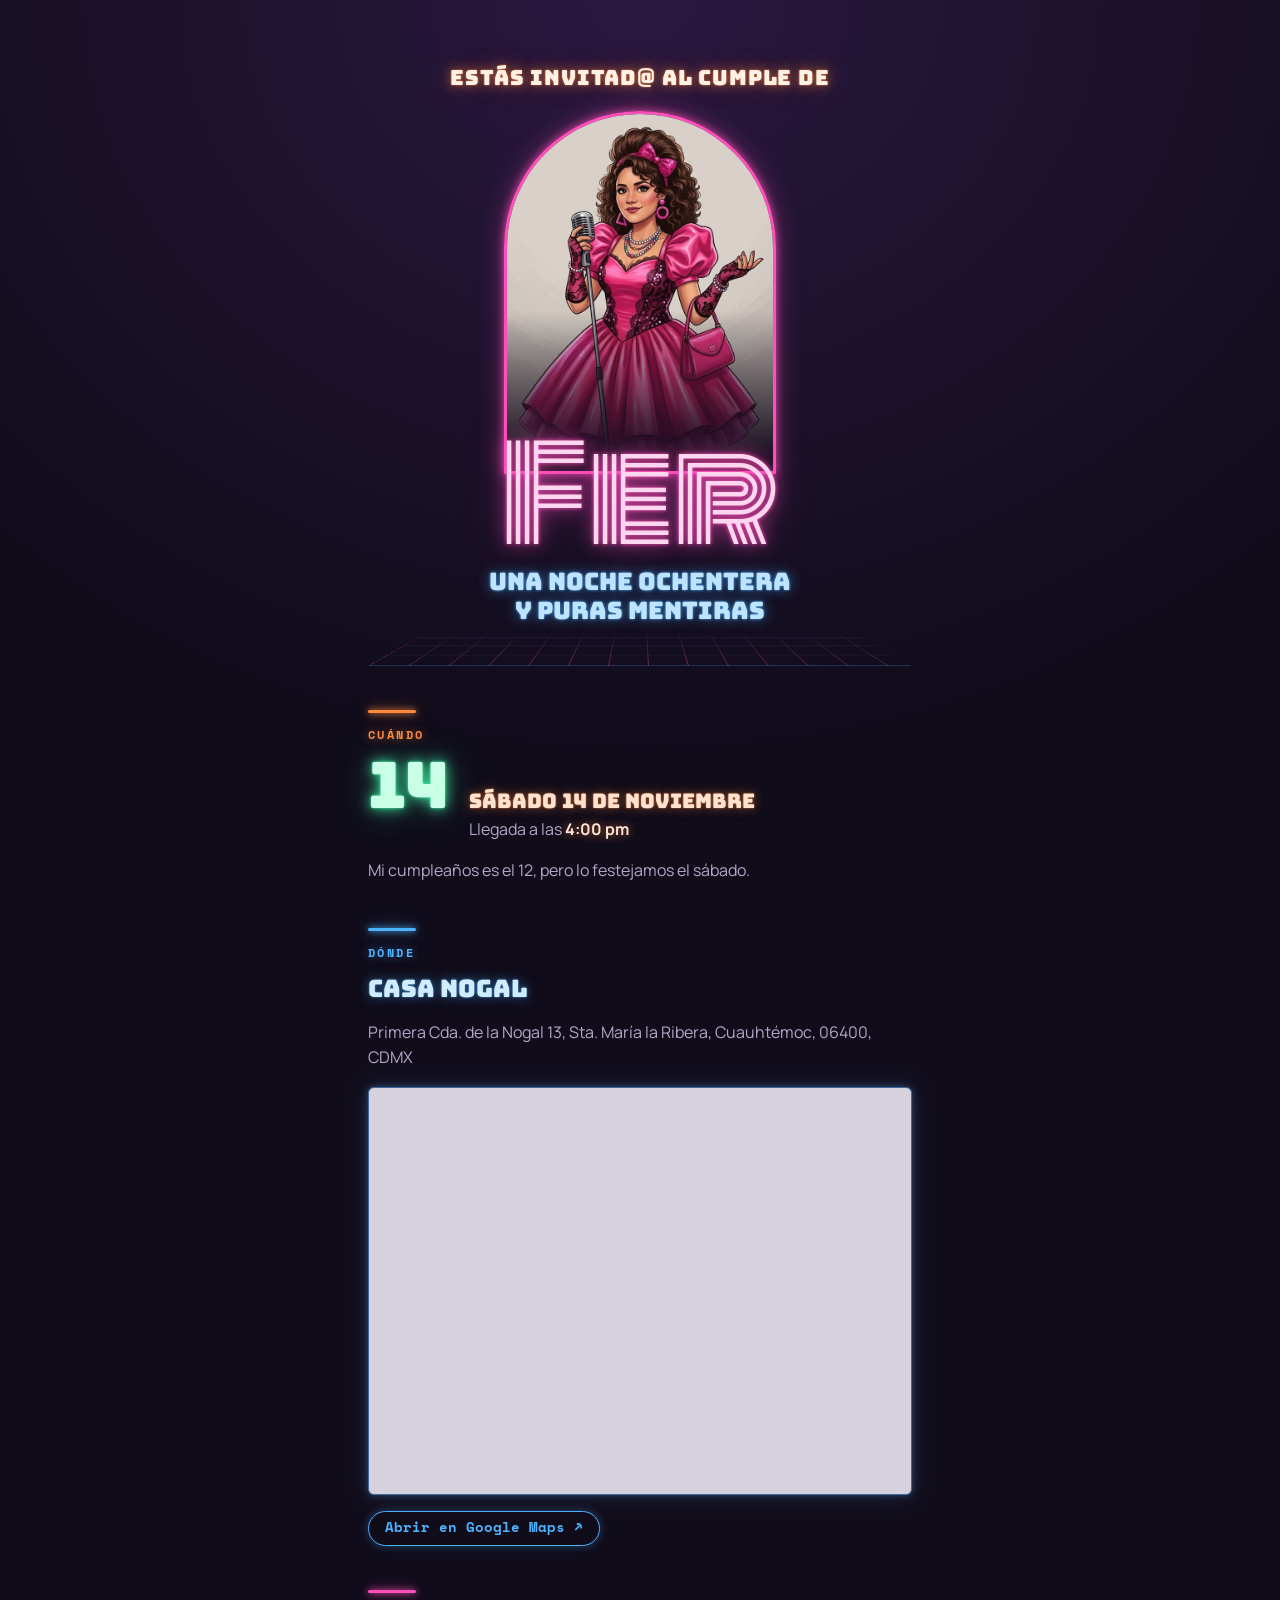
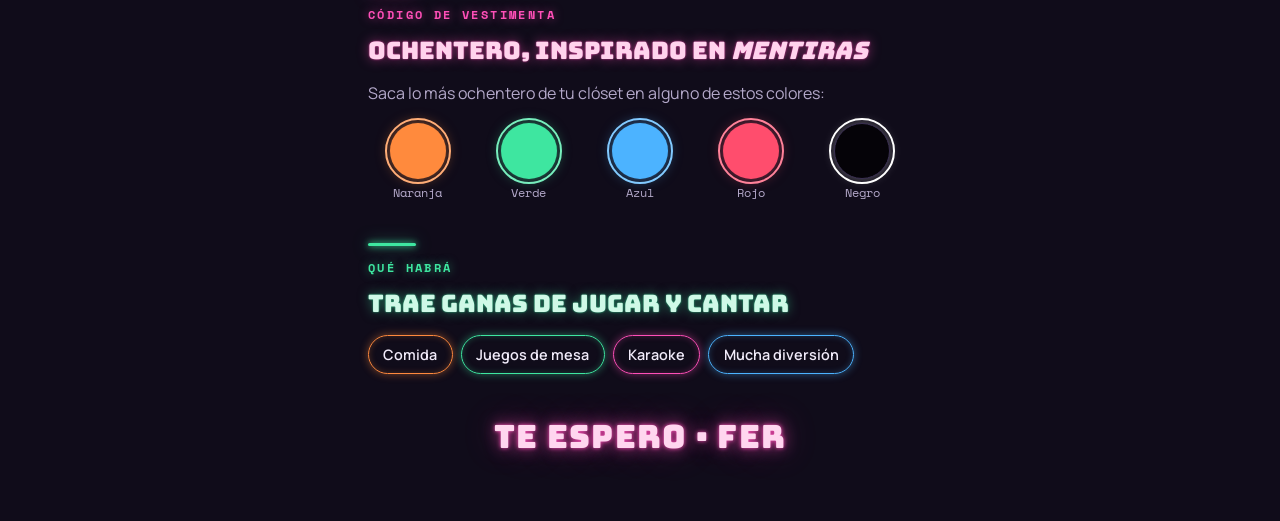
==== index.html @ e6010738 "Letreros de neón que titilan a destiempo, fecha límite resaltada y "cumpleaños" Co-Authored-By: Clau" ====
<!doctype html>
<html lang="es">
<head>
  <meta charset="utf-8">
  <meta name="viewport" content="width=device-width, initial-scale=1, viewport-fit=cover">
  <title>Cumple de Fer</title>
  <meta name="description" content="Fer te invita a su cumple: sábado 14 de noviembre en Casa Nogal.">
  <meta name="theme-color" content="#100c1a">
  <link rel="icon" type="image/png" href="assets/icono.png?v=6">
  <link rel="apple-touch-icon" href="assets/icono-180.png?v=6">
  <link rel="preconnect" href="https://fonts.googleapis.com">
  <link rel="preconnect" href="https://fonts.gstatic.com" crossorigin>
  <link rel="stylesheet" href="https://fonts.googleapis.com/css2?family=Bungee&family=Manrope:wght@400;600;700&family=Monoton&family=Space+Mono:wght@400;700&display=swap">
  <link rel="stylesheet" href="assets/styles.css?v=6">
  <script>
    // Con link personal, el saludo espera escondido hasta tener el nombre real
    if (new URLSearchParams(location.search).get("i")) document.documentElement.classList.add("con-link");
  </script>
</head>
<body>
  <main class="pagina">
    <header class="marquesina">
      <p class="saludo" id="saludo">Estás invitad@ al cumple de</p>
      <figure class="cartel">
        <img src="assets/fer.jpg" width="640" height="857" alt="Fer en caricatura, con vestido rosa ochentero y micrófono">
      </figure>
      <h1 class="nombre">Fer</h1>
      <p class="subtitulo">Una noche ochentera y puras mentiras</p>
    </header>

    <section class="seccion" aria-labelledby="t-cuando">
      <p class="etiqueta">Cuándo</p>
      <div class="fecha">
        <span class="dia" aria-hidden="true">14</span>
        <h2 class="linea1" id="t-cuando">Sábado 14 de noviembre</h2>
        <span class="linea2">Llegada a las <strong>4:00 pm</strong></span>
      </div>
      <p>Mi cumpleaños es el 12, pero lo festejamos el sábado.</p>
    </section>

    <section class="seccion" aria-labelledby="t-donde">
      <p class="etiqueta">Dónde</p>
      <h2 id="t-donde">Casa Nogal</h2>
      <p>Primera Cda. de la Nogal 13, Sta. María la Ribera, Cuauhtémoc, 06400, CDMX</p>
      <iframe
        class="mapa"
        title="Mapa de Casa Nogal"
        src="https://maps.google.com/maps?q=Casa%20Nogal%2C%20Primera%20Cda.%20de%20la%20Nogal%2013%2C%20Santa%20Mar%C3%ADa%20la%20Ribera%2C%2006400%20Ciudad%20de%20M%C3%A9xico&z=16&output=embed"
        loading="lazy"
        referrerpolicy="no-referrer-when-downgrade"></iframe>
      <a class="boton-secundario" href="https://maps.app.goo.gl/vDwcQzzRSwY7TRJ56" target="_blank" rel="noopener">Abrir en Google Maps ↗</a>
    </section>

    <section class="seccion" aria-labelledby="t-vestimenta">
      <p class="etiqueta">Código de vestimenta</p>
      <h2 id="t-vestimenta">Ochentero, inspirado en <em>Mentiras</em></h2>
      <p>Saca lo más ochentero de tu clóset en alguno de estos colores:</p>
      <ul class="colores">
        <li><span style="--c: var(--naranja)"></span>Naranja</li>
        <li><span style="--c: var(--verde)"></span>Verde</li>
        <li><span style="--c: var(--azul)"></span>Azul</li>
        <li><span style="--c: var(--rojo)"></span>Rojo</li>
        <li><span style="--c: var(--negro)"></span>Negro</li>
      </ul>
    </section>

    <section class="seccion" aria-labelledby="t-plan">
      <p class="etiqueta">Qué habrá</p>
      <h2 id="t-plan">Trae ganas de jugar y cantar</h2>
      <ul class="plan">
        <li>Comida</li>
        <li>Juegos de mesa</li>
        <li>Karaoke</li>
        <li>Mucha diversión</li>
      </ul>
    </section>

    <section class="seccion rsvp" id="rsvp" aria-labelledby="t-rsvp" hidden>
      <p class="etiqueta">Confirma</p>
      <h2 id="t-rsvp">¿Vienes?</h2>
      <p class="limite" id="limite">Fecha límite para confirmar: <strong>martes 10 de noviembre</strong></p>
      <div class="campo">
        <label for="notas">Notas (opcional)</label>
        <textarea id="notas" maxlength="300" placeholder="Ej. Llego a las 5:00 pm"></textarea>
      </div>
      <div class="acciones" id="acciones"></div>
      <p class="estado" id="estado" role="status" aria-live="polite"></p>
    </section>

    <p class="seccion estado" id="sin-link" hidden></p>

    <footer class="pie" id="pie">Te espero · Fer</footer>
  </main>

  <script src="assets/config.js?v=6"></script>
  <script src="assets/app.js?v=6"></script>
</body>
</html>
---- assets/styles.css ----
/* Layout: una sola columna angosta, como un cartel de teatro de los 80 iluminado en la noche.
   Un solo mundo visual (oscuro con neón) a propósito, sin tema claro. */
:root {
  color-scheme: dark;
  --noche: #100c1a;
  --noche-2: #1a1428;
  --linea: #3a2f52;
  --texto: #f1ebfa;
  --tenue: #b3a8c9;
  --naranja: #ff8a3d;
  --verde: #3ee6a0;
  --azul: #4cb3ff;
  --rojo: #ff4d6d;
  --rosa: #ff4fb8;
  --negro: #050308;

  --f-neon: "Monoton", "Impact", sans-serif;
  --f-titulo: "Bungee", "Arial Black", sans-serif;
  --f-texto: "Manrope", "Helvetica Neue", Arial, sans-serif;
  --f-mono: "Space Mono", ui-monospace, Menlo, monospace;
}

* { box-sizing: border-box; }

/* hidden siempre gana, aunque la clase defina display */
[hidden] { display: none !important; }

html { background: var(--noche); overflow-x: clip; }

body {
  margin: 0;
  min-height: 100vh;
  overflow-x: clip;
  -webkit-user-select: none;
  user-select: none;
  -webkit-tap-highlight-color: transparent;
  background:
    radial-gradient(120% 60% at 50% 0%, #2a1840 0%, transparent 60%),
    var(--noche);
  color: var(--texto);
  font: 400 1rem/1.6 var(--f-texto);
  padding-left: max(16px, env(safe-area-inset-left, 0px));
  padding-right: max(16px, env(safe-area-inset-right, 0px));
}

.pagina {
  max-width: 34rem;
  margin: 0 auto;
  padding-block: 3rem 4rem;
  display: flex;
  flex-direction: column;
  gap: 2.75rem;
}

/* ---------- Encabezado ---------- */
.marquesina {
  position: relative;
  text-align: center;
  display: flex;
  flex-direction: column;
  gap: 0.75rem;
  padding-block: 1rem 2.5rem;
}

/* Piso de rejilla ochentero, discreto */
.marquesina::after {
  content: "";
  position: absolute;
  inset: auto 0 0;
  height: 5rem;
  background:
    repeating-linear-gradient(90deg, rgba(76, 179, 255, 0.18) 0 1px, transparent 1px 2.5rem),
    repeating-linear-gradient(0deg, rgba(76, 179, 255, 0.18) 0 1px, transparent 1px 1.25rem);
  transform: perspective(14rem) rotateX(55deg);
  transform-origin: bottom;
  mask-image: linear-gradient(to top, #000 10%, transparent);
  -webkit-mask-image: linear-gradient(to top, #000 10%, transparent);
  pointer-events: none;
}

.saludo {
  margin: 0;
  font: 700 0.8rem/1.4 var(--f-mono);
  letter-spacing: 0.18em;
  text-transform: uppercase;
  color: var(--tenue);
}

/* Retrato en arco de teatro con borde de neón rosa; el nombre se monta encima */
.cartel {
  position: relative;
  margin: 0.5rem auto 0;
  width: min(17rem, 78%);
  aspect-ratio: 3 / 4;
  border: 3px solid var(--rosa);
  border-radius: 999px 999px 10px 10px;
  overflow: hidden;
  box-shadow:
    0 0 8px rgba(255, 79, 184, 0.8),
    0 0 28px rgba(255, 79, 184, 0.35),
    inset 0 0 18px rgba(255, 79, 184, 0.35);
}
.cartel img {
  display: block;
  width: 100%;
  height: 100%;
  max-width: 100%;
  object-fit: cover;
  object-position: center 15%;
}
.cartel::after {
  content: "";
  position: absolute;
  inset: 55% 0 0;
  background: linear-gradient(to bottom, transparent, var(--noche) 92%);
}

.cartel + .nombre {
  position: relative;
  margin-top: -3.2rem;
}

.nombre {
  margin: 0;
  font: 400 clamp(4.5rem, 24vw, 8rem)/0.95 var(--f-neon);
  color: #ffd6ef;
  text-shadow:
    0 0 4px rgba(255, 79, 184, 0.95),
    0 0 18px rgba(255, 79, 184, 0.65),
    0 0 42px rgba(255, 79, 184, 0.35);
  animation: encender 1.6s ease-out 0.2s both;
}

.subtitulo {
  margin: 0;
  font: 400 clamp(1.1rem, 5vw, 1.5rem)/1.2 var(--f-titulo);
  color: var(--azul);
  text-wrap: balance;
}

@keyframes encender {
  0% { opacity: 0.35; }
  10% { opacity: 1; }
  14% { opacity: 0.4; }
  22% { opacity: 1; }
  27% { opacity: 0.6; }
  100% { opacity: 1; }
}

/* ---------- Secciones ---------- */
.seccion {
  display: flex;
  flex-direction: column;
  gap: 1rem;
}

.etiqueta {
  margin: 0;
  font: 700 0.75rem/1 var(--f-mono);
  letter-spacing: 0.2em;
  text-transform: uppercase;
  color: var(--naranja);
}

.seccion h2 {
  margin: 0;
  font: 400 1.5rem/1.2 var(--f-titulo);
  text-wrap: balance;
}

.seccion p { margin: 0; color: var(--tenue); max-width: 65ch; }
.seccion p strong { color: var(--texto); font-weight: 700; }

/* Fecha */
.fecha {
  display: grid;
  grid-template-columns: auto 1fr;
  gap: 0.25rem 1.25rem;
  align-items: baseline;
}
.fecha .dia {
  grid-row: span 2;
  font: 400 4rem/0.9 var(--f-titulo);
  color: var(--verde);
  text-shadow: 0 0 16px rgba(62, 230, 160, 0.35);
  font-variant-numeric: tabular-nums;
}
.fecha .linea1 { font: 400 1.25rem/1.2 var(--f-titulo); }
.fecha .linea2 { color: var(--tenue); }

/* Lugar */
.mapa {
  width: 100%;
  aspect-ratio: 4 / 3;
  max-width: 100%;
  border: 1px solid var(--linea);
  border-radius: 6px;
  filter: invert(0.9) hue-rotate(190deg) saturate(0.7);
  background: var(--noche-2);
}

.boton-secundario {
  align-self: flex-start;
  display: inline-flex;
  align-items: center;
  gap: 0.5rem;
  padding: 0.6rem 1rem;
  border: 1px solid var(--azul);
  border-radius: 999px;
  color: var(--azul);
  font: 700 0.85rem/1 var(--f-mono);
  text-decoration: none;
  transition: background 0.2s, color 0.2s;
}
.boton-secundario:hover { background: var(--azul); color: var(--negro); }

/* Dress code */
.colores {
  list-style: none;
  margin: 0;
  padding: 0;
  display: grid;
  grid-template-columns: repeat(5, 1fr);
  gap: 0.75rem;
}
.colores li {
  display: flex;
  flex-direction: column;
  align-items: center;
  gap: 0.5rem;
  font: 400 0.75rem/1 var(--f-mono);
  color: var(--tenue);
}
.colores span {
  width: 100%;
  max-width: 3.5rem;
  aspect-ratio: 1;
  border-radius: 50%;
  background: var(--c);
  box-shadow: 0 0 14px color-mix(in srgb, var(--c) 55%, transparent);
}
.colores li:last-child span {
  border: 1px solid var(--linea);
  box-shadow: none;
}

/* Qué habrá */
.plan {
  list-style: none;
  margin: 0;
  padding: 0;
  display: flex;
  flex-wrap: wrap;
  gap: 0.5rem;
}
.plan li {
  padding: 0.45rem 0.9rem;
  border: 1px solid var(--linea);
  border-radius: 999px;
  font-weight: 600;
  font-size: 0.9rem;
}

/* ---------- Confirmación ---------- */
.rsvp {
  padding: 1.5rem;
  border: 1px solid var(--naranja);
  border-radius: 10px;
  background: var(--noche-2);
  box-shadow: 0 0 0 1px rgba(255, 138, 61, 0.15), 0 0 32px rgba(255, 138, 61, 0.12);
}

.campo { display: flex; flex-direction: column; gap: 0.4rem; }
.campo label { font: 700 0.75rem/1 var(--f-mono); letter-spacing: 0.1em; text-transform: uppercase; color: var(--tenue); }

textarea {
  width: 100%;
  min-height: 4.5rem;
  resize: vertical;
  padding: 0.75rem;
  border: 1px solid var(--linea);
  border-radius: 6px;
  background: var(--noche);
  color: var(--texto);
  font: inherit;
}

.acciones { display: grid; grid-template-columns: 1fr 1fr; gap: 0.75rem; }

.boton {
  padding: 0.9rem 1rem;
  border: 2px solid var(--c, var(--verde));
  border-radius: 8px;
  background: transparent;
  color: var(--c, var(--verde));
  font: 400 1rem/1.1 var(--f-titulo);
  cursor: pointer;
  transition: background 0.2s, color 0.2s, box-shadow 0.2s;
}
.boton:hover:not(:disabled),
.boton[aria-pressed="true"] {
  background: var(--c, var(--verde));
  color: var(--negro);
  box-shadow: 0 0 20px color-mix(in srgb, var(--c, var(--verde)) 45%, transparent);
}
.boton:disabled { opacity: 0.5; cursor: wait; }
.boton.no { --c: var(--rojo); }

.estado { min-height: 1.6em; font-weight: 600; color: var(--texto) !important; }
.estado.error { color: var(--rojo) !important; }

.limite { font: 400 0.8rem/1.4 var(--f-mono); }

/* ---------- Pie ---------- */
.pie {
  text-align: center;
  font: 400 0.8rem/1.6 var(--f-mono);
  color: var(--tenue);
}

:focus-visible { outline: 2px solid var(--azul); outline-offset: 3px; }

@media (max-width: 400px) {
  .acciones { grid-template-columns: 1fr; }
  .colores { gap: 0.5rem; }
}

@media (prefers-reduced-motion: reduce) {
  .nombre { animation: none; }
  * { transition: none !important; }
}

/* ---------- Admin ---------- */
.resumen {
  display: grid;
  grid-template-columns: repeat(3, 1fr);
  gap: 0.75rem;
}
.resumen div {
  padding: 1rem;
  border: 1px solid var(--linea);
  border-radius: 8px;
  text-align: center;
}
.resumen strong {
  display: block;
  font: 400 2.25rem/1 var(--f-titulo);
  color: var(--c);
  font-variant-numeric: tabular-nums;
}
.resumen span { font: 400 0.75rem/1.4 var(--f-mono); color: var(--tenue); }

.lista { list-style: none; margin: 0; padding: 0; display: flex; flex-direction: column; }
.lista li {
  display: grid;
  grid-template-columns: 1fr auto;
  gap: 0.15rem 1rem;
  padding: 0.7rem 0;
  border-bottom: 1px solid var(--linea);
}
.lista .quien { font-weight: 700; }
.lista .cuando { font: 400 0.75rem/1.6 var(--f-mono); color: var(--tenue); }
.lista .nota { grid-column: 1 / -1; color: var(--tenue); font-size: 0.9rem; }
.vacio { color: var(--tenue); font-style: italic; }

.login { display: flex; gap: 0.5rem; flex-wrap: wrap; }
.login input {
  flex: 1 1 12rem;
  padding: 0.75rem;
  border: 1px solid var(--linea);
  border-radius: 6px;
  background: var(--noche);
  color: var(--texto);
  font: inherit;
}
.login .boton { flex: 0 0 auto; }

/* Textos no seleccionables; los campos de texto sí */
textarea, input {
  -webkit-user-select: text;
  user-select: text;
}
::selection { background: rgba(255, 79, 184, 0.3); color: inherit; }

/* ---------- Más neón ---------- */
.subtitulo {
  color: #bfe4ff;
  text-shadow: 0 0 3px rgba(76, 179, 255, 0.9), 0 0 14px rgba(76, 179, 255, 0.55);
}

.etiqueta { text-shadow: 0 0 10px color-mix(in srgb, currentColor 55%, transparent); }

/* Tubo de neón corto arriba de cada sección, un color distinto en cada una */
.pagina > .seccion:not(.rsvp) { --tubo: var(--naranja); }
.pagina > .seccion:nth-of-type(2) { --tubo: var(--azul); }
.pagina > .seccion:nth-of-type(3) { --tubo: var(--rosa); }
.pagina > .seccion:nth-of-type(4) { --tubo: var(--verde); }
.pagina > .seccion:not(.rsvp):not(.estado)::before {
  content: "";
  width: 3rem;
  height: 3px;
  border-radius: 3px;
  background: var(--tubo);
  box-shadow: 0 0 6px var(--tubo), 0 0 16px color-mix(in srgb, var(--tubo) 60%, transparent);
}
.pagina > .seccion:not(.rsvp) .etiqueta { color: var(--tubo); }

.mapa {
  border-color: var(--azul);
  box-shadow: 0 0 6px rgba(76, 179, 255, 0.6), 0 0 22px rgba(76, 179, 255, 0.25);
}

.boton-secundario { box-shadow: 0 0 10px rgba(76, 179, 255, 0.35); }

.plan li { border-color: var(--c); box-shadow: 0 0 8px color-mix(in srgb, var(--c) 45%, transparent), inset 0 0 6px color-mix(in srgb, var(--c) 25%, transparent); }
.plan li:nth-child(1) { --c: var(--naranja); }
.plan li:nth-child(2) { --c: var(--verde); }
.plan li:nth-child(3) { --c: var(--rosa); }
.plan li:nth-child(4) { --c: var(--azul); }

.rsvp { box-shadow: 0 0 8px rgba(255, 138, 61, 0.55), 0 0 36px rgba(255, 138, 61, 0.2), inset 0 0 14px rgba(255, 138, 61, 0.15); }
.boton { box-shadow: 0 0 10px color-mix(in srgb, var(--c, var(--verde)) 30%, transparent); }

/* ---------- Aún más neón ---------- */
/* Títulos de sección como letreros: casi blancos con halo del color de su tubo */
.pagina > .seccion:not(.rsvp) h2 {
  color: color-mix(in srgb, var(--tubo) 25%, #fff);
  text-shadow: 0 0 2px color-mix(in srgb, var(--tubo) 80%, transparent), 0 0 12px color-mix(in srgb, var(--tubo) 50%, transparent);
}
.rsvp h2 {
  color: #ffe6d4;
  text-shadow: 0 0 2px rgba(255, 138, 61, 0.8), 0 0 12px rgba(255, 138, 61, 0.5);
}

.fecha .dia {
  color: #c9ffe6;
  text-shadow: 0 0 3px var(--verde), 0 0 14px var(--verde), 0 0 34px rgba(62, 230, 160, 0.4);
}
.fecha .linea2 strong { color: #ffe6d4; text-shadow: 0 0 10px rgba(255, 138, 61, 0.7); }

/* Rejilla del piso en rosa y azul, un poco más viva */
.marquesina::after {
  background:
    repeating-linear-gradient(90deg, rgba(255, 79, 184, 0.35) 0 1px, transparent 1px 2.5rem),
    repeating-linear-gradient(0deg, rgba(76, 179, 255, 0.35) 0 1px, transparent 1px 1.25rem);
}

/* Aro de luz alrededor de cada color del dress code */
.colores span { outline: 2px solid color-mix(in srgb, var(--c) 70%, #fff); outline-offset: 3px; }
.colores li:last-child span { outline-color: #fff; box-shadow: 0 0 12px rgba(255, 255, 255, 0.35); }

textarea:focus { outline: none; border-color: var(--naranja); box-shadow: 0 0 10px rgba(255, 138, 61, 0.5); }

.pie {
  font: 400 1.1rem/1.4 var(--f-titulo);
  color: #ffd6ef;
  text-shadow: 0 0 3px var(--rosa), 0 0 14px rgba(255, 79, 184, 0.6);
}

/* Saludo y despedida más visibles */
.saludo {
  font: 400 clamp(1rem, 4.6vw, 1.3rem)/1.3 var(--f-titulo);
  letter-spacing: 0.04em;
  color: #fff1e6;
  text-shadow: 0 0 2px rgba(255, 138, 61, 0.9), 0 0 12px rgba(255, 138, 61, 0.6), 0 0 28px rgba(255, 138, 61, 0.3);
  text-wrap: balance;
}

.pie {
  font: 400 clamp(1.4rem, 6.5vw, 2rem)/1.2 var(--f-titulo);
  letter-spacing: 0.04em;
  color: #ffd6ef;
  text-shadow: 0 0 4px rgba(255, 79, 184, 0.95), 0 0 16px rgba(255, 79, 184, 0.6), 0 0 36px rgba(255, 79, 184, 0.3);
}

/* Parejas: cuatro opciones en rejilla de 2x2, también en celular */
@media (max-width: 400px) {
  .acciones.varias { grid-template-columns: 1fr 1fr; }
}
.acciones.varias .boton { min-height: 3.75rem; font-size: 0.95rem; }

/* Con link personal, saludo y despedida no ocupan espacio hasta tener el nombre real;
   app.js los hace crecer y aparecer empujando el contenido */
.con-link:not(.listo) .saludo,
.con-link:not(.listo) .pie {
  visibility: hidden;
  height: 0;
  overflow: hidden;
}

/* Fecha límite resaltada como la hora de llegada */
.rsvp .limite { font: 400 1rem/1.5 var(--f-texto); color: var(--tenue); }
.rsvp .limite strong { color: #ffe6d4; font-weight: 700; text-shadow: 0 0 10px rgba(255, 138, 61, 0.7); }

/* Arco y nombre titilan suave como neón viejo. Ciclos de distinta duración y
   parpadeos en posiciones irregulares para que no se sienta un ritmo */
@keyframes parpadeo {
  0%, 100% { opacity: 1; }
  11% { opacity: 1; }
  15% { opacity: 0.72; }
  20% { opacity: 1; }
  47% { opacity: 1; }
  49% { opacity: 0.85; }
  52% { opacity: 1; }
  78% { opacity: 1; }
  83% { opacity: 0.7; }
  86% { opacity: 0.9; }
  89% { opacity: 0.75; }
  94% { opacity: 1; }
}
.nombre { animation: encender 1.6s ease-out 0.2s both, parpadeo 5.3s ease-in-out 1.9s infinite; }
.cartel { animation: parpadeo-arco 7.9s ease-in-out 3.1s infinite; }
@keyframes parpadeo-arco {
  0%, 100% { border-color: var(--rosa); box-shadow: 0 0 8px rgba(255, 79, 184, 0.8), 0 0 28px rgba(255, 79, 184, 0.35), inset 0 0 18px rgba(255, 79, 184, 0.35); }
  24% { border-color: var(--rosa); box-shadow: 0 0 8px rgba(255, 79, 184, 0.8), 0 0 28px rgba(255, 79, 184, 0.35), inset 0 0 18px rgba(255, 79, 184, 0.35); }
  29% { border-color: color-mix(in srgb, var(--rosa) 60%, #3a1030); box-shadow: 0 0 4px rgba(255, 79, 184, 0.48), 0 0 16px rgba(255, 79, 184, 0.21), inset 0 0 10px rgba(255, 79, 184, 0.21); }
  34% { border-color: var(--rosa); box-shadow: 0 0 8px rgba(255, 79, 184, 0.8), 0 0 28px rgba(255, 79, 184, 0.35), inset 0 0 18px rgba(255, 79, 184, 0.35); }
  61% { border-color: var(--rosa); box-shadow: 0 0 8px rgba(255, 79, 184, 0.8), 0 0 28px rgba(255, 79, 184, 0.35), inset 0 0 18px rgba(255, 79, 184, 0.35); }
  64% { border-color: color-mix(in srgb, var(--rosa) 80%, #3a1030); box-shadow: 0 0 6px rgba(255, 79, 184, 0.64), 0 0 22px rgba(255, 79, 184, 0.28), inset 0 0 14px rgba(255, 79, 184, 0.28); }
  66% { border-color: var(--rosa); box-shadow: 0 0 8px rgba(255, 79, 184, 0.8), 0 0 28px rgba(255, 79, 184, 0.35), inset 0 0 18px rgba(255, 79, 184, 0.35); }
  69% { border-color: color-mix(in srgb, var(--rosa) 55%, #3a1030); box-shadow: 0 0 4px rgba(255, 79, 184, 0.44), 0 0 15px rgba(255, 79, 184, 0.19), inset 0 0 9px rgba(255, 79, 184, 0.19); }
  75% { border-color: var(--rosa); box-shadow: 0 0 8px rgba(255, 79, 184, 0.8), 0 0 28px rgba(255, 79, 184, 0.35), inset 0 0 18px rgba(255, 79, 184, 0.35); }
}
/* Los demás letreros de neón titilan menos que Fer, cada uno con su ciclo y retraso */
@keyframes parpadeo-leve {
  0%, 100% { opacity: 1; }
  37% { opacity: 1; }
  40% { opacity: 0.75; }
  44% { opacity: 1; }
  86% { opacity: 1; }
  88% { opacity: 0.85; }
  90% { opacity: 1; }
}
/* Titileo doble rápido, como un tubo que falla dos veces seguidas */
@keyframes parpadeo-doble {
  0%, 100% { opacity: 1; }
  23% { opacity: 1; }
  25% { opacity: 0.78; }
  27% { opacity: 1; }
  64% { opacity: 1; }
  64.8% { opacity: 0.55; }
  65.6% { opacity: 1; }
  66.6% { opacity: 0.6; }
  67.6% { opacity: 1; }
}
.fecha .dia { animation: parpadeo-doble 8.3s linear 2.7s infinite; }
.fecha .linea1 { animation: parpadeo-leve 10.9s ease-in-out 5.9s infinite; }
#t-donde { animation: parpadeo-leve 9.1s ease-in-out 1.3s infinite; }
#t-vestimenta { animation: parpadeo-doble 12.7s linear 7.4s infinite; }
#t-plan { animation: parpadeo-leve 7.7s ease-in-out 4.6s infinite; }
.pie { animation: parpadeo-doble 11.3s linear 6.1s infinite; }

.rsvp { animation: parpadeo-caja 13.1s linear 3.8s infinite; }
@keyframes parpadeo-caja {
  0%, 100%, 54%, 55.6%, 57.2% { border-color: var(--naranja); box-shadow: 0 0 8px rgba(255, 138, 61, 0.55), 0 0 36px rgba(255, 138, 61, 0.2), inset 0 0 14px rgba(255, 138, 61, 0.15); }
  54.8%, 56.4% { border-color: color-mix(in srgb, var(--naranja) 60%, #2a1408); box-shadow: 0 0 4px rgba(255, 138, 61, 0.3), 0 0 16px rgba(255, 138, 61, 0.1), inset 0 0 6px rgba(255, 138, 61, 0.08); }
}

@media (prefers-reduced-motion: reduce) {
  .nombre, .cartel, .pie, .rsvp, .fecha .dia, .fecha .linea1, #t-donde, #t-vestimenta, #t-plan { animation: none; }
}
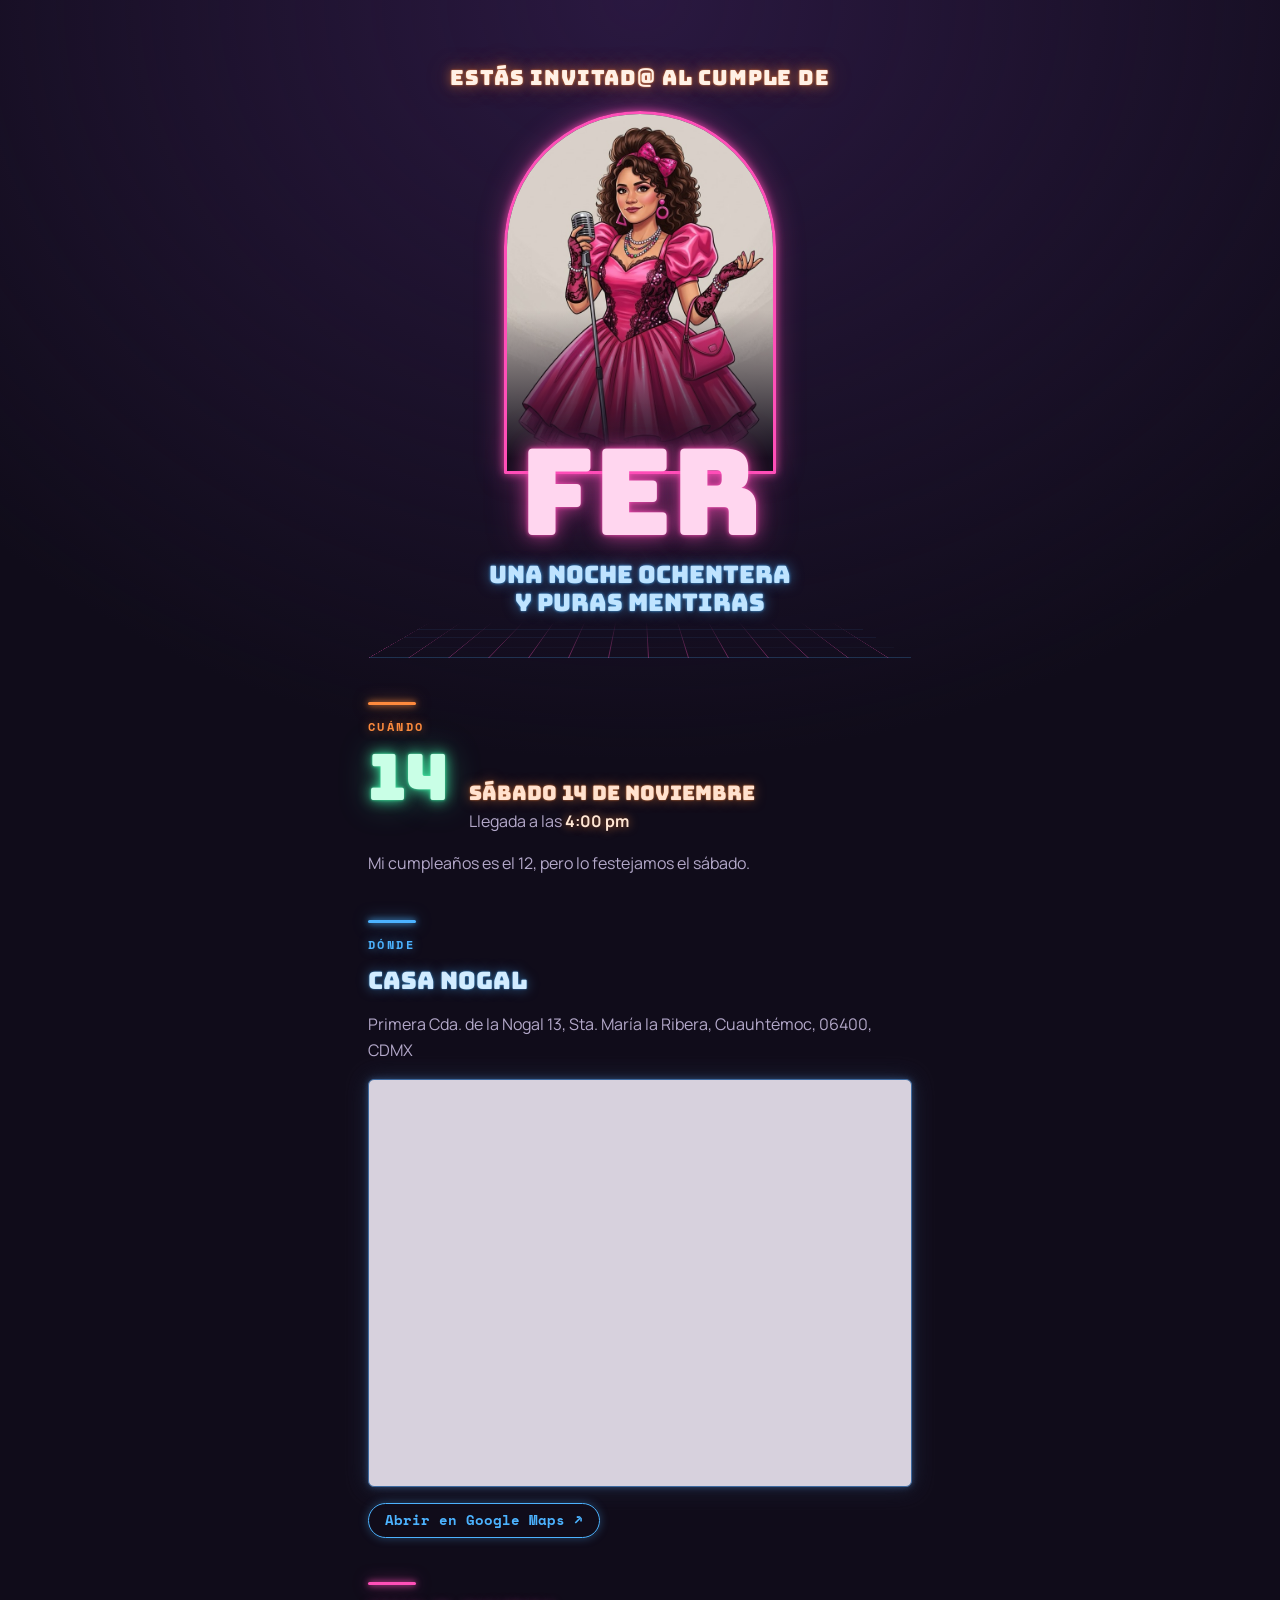
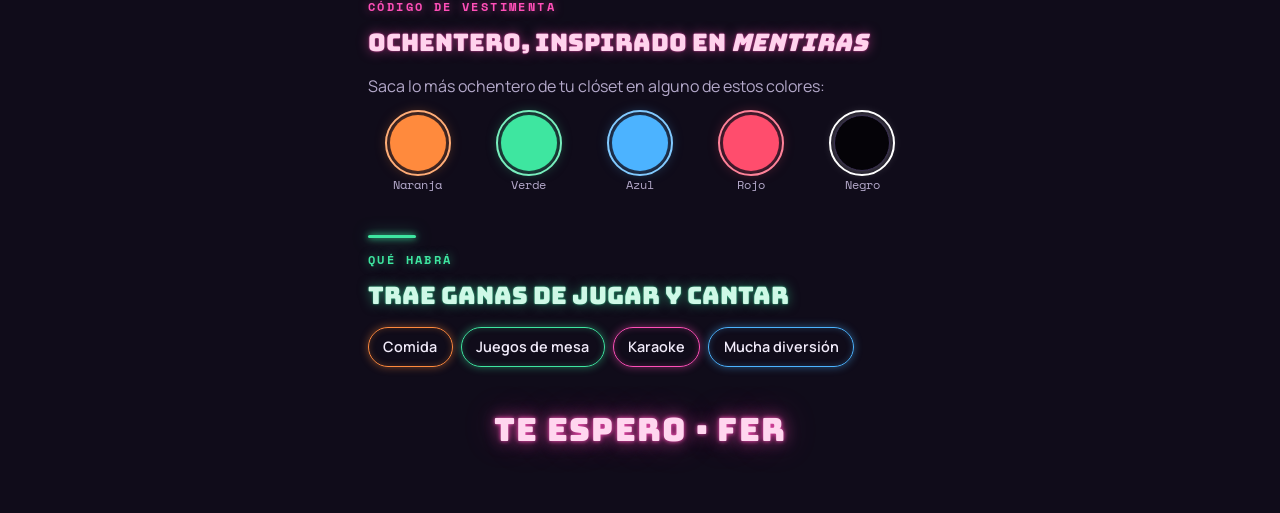
==== commit 97038834: "FER con la misma letra que los títulos Co-Authored-By: Claude Opus 5.5 <noreply@anthropic.com>" ====
--- a/index.html
+++ b/index.html
@@ -6,12 +6,12 @@
   <title>Cumple de Fer</title>
   <meta name="description" content="Fer te invita a su cumple: sábado 14 de noviembre en Casa Nogal.">
   <meta name="theme-color" content="#100c1a">
-  <link rel="icon" type="image/png" href="assets/icono.png?v=6">
-  <link rel="apple-touch-icon" href="assets/icono-180.png?v=6">
+  <link rel="icon" type="image/png" href="assets/icono.png?v=8">
+  <link rel="apple-touch-icon" href="assets/icono-180.png?v=8">
   <link rel="preconnect" href="https://fonts.googleapis.com">
   <link rel="preconnect" href="https://fonts.gstatic.com" crossorigin>
-  <link rel="stylesheet" href="https://fonts.googleapis.com/css2?family=Bungee&family=Manrope:wght@400;600;700&family=Monoton&family=Space+Mono:wght@400;700&display=swap">
-  <link rel="stylesheet" href="assets/styles.css?v=6">
+  <link rel="stylesheet" href="https://fonts.googleapis.com/css2?family=Bungee&family=Manrope:wght@400;600;700&family=Space+Mono:wght@400;700&display=swap">
+  <link rel="stylesheet" href="assets/styles.css?v=8">
   <script>
     // Con link personal, el saludo espera escondido hasta tener el nombre real
     if (new URLSearchParams(location.search).get("i")) document.documentElement.classList.add("con-link");
@@ -92,7 +92,7 @@
     <footer class="pie" id="pie">Te espero · Fer</footer>
   </main>
 
-  <script src="assets/config.js?v=6"></script>
-  <script src="assets/app.js?v=6"></script>
+  <script src="assets/config.js?v=8"></script>
+  <script src="assets/app.js?v=8"></script>
 </body>
 </html>
--- a/assets/styles.css
+++ b/assets/styles.css
@@ -14,7 +14,6 @@
   --rosa: #ff4fb8;
   --negro: #050308;
 
-  --f-neon: "Monoton", "Impact", sans-serif;
   --f-titulo: "Bungee", "Arial Black", sans-serif;
   --f-texto: "Manrope", "Helvetica Neue", Arial, sans-serif;
   --f-mono: "Space Mono", ui-monospace, Menlo, monospace;
@@ -122,7 +121,7 @@
 
 .nombre {
   margin: 0;
-  font: 400 clamp(4.5rem, 24vw, 8rem)/0.95 var(--f-neon);
+  font: 400 clamp(4.5rem, 24vw, 7.5rem)/0.95 var(--f-titulo);
   color: #ffd6ef;
   text-shadow:
     0 0 4px rgba(255, 79, 184, 0.95),
@@ -559,3 +558,4 @@
 @media (prefers-reduced-motion: reduce) {
   .nombre, .cartel, .pie, .rsvp, .fecha .dia, .fecha .linea1, #t-donde, #t-vestimenta, #t-plan { animation: none; }
 }
+.lista .aparte { font-weight: 400; font-size: 0.85rem; color: var(--tenue); }
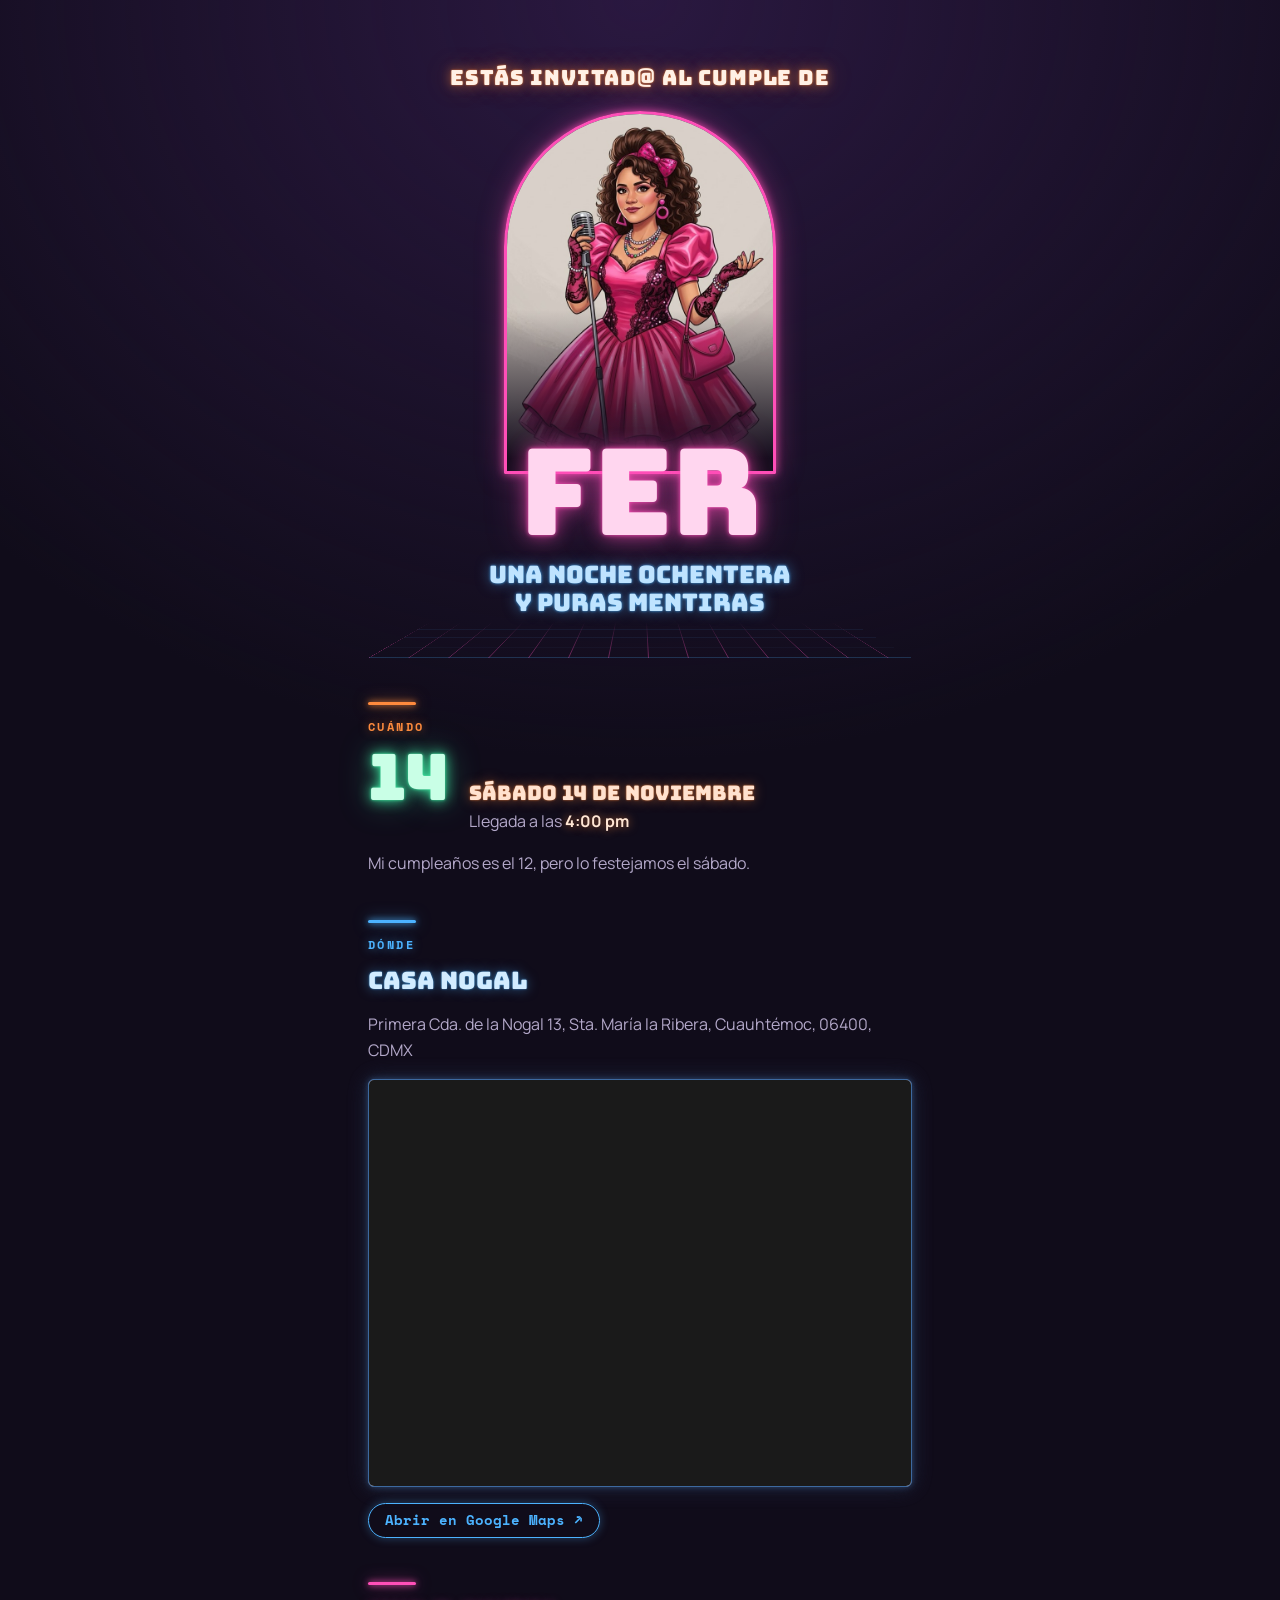
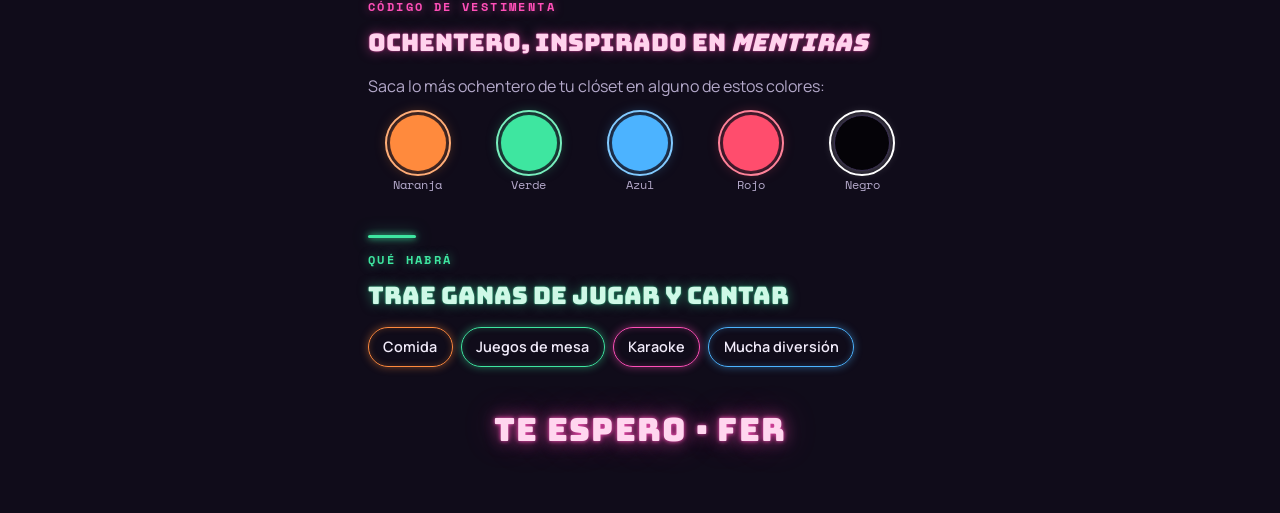
==== commit 1984c499: "Quita el encendido inicial de FER para que no parpadee al entrar Co-Authored-By: Claude Opus 5.5 <no" ====
--- a/index.html
+++ b/index.html
@@ -6,12 +6,12 @@
   <title>Cumple de Fer</title>
   <meta name="description" content="Fer te invita a su cumple: sábado 14 de noviembre en Casa Nogal.">
   <meta name="theme-color" content="#100c1a">
-  <link rel="icon" type="image/png" href="assets/icono.png?v=8">
-  <link rel="apple-touch-icon" href="assets/icono-180.png?v=8">
+  <link rel="icon" type="image/png" href="assets/icono.png?v=10">
+  <link rel="apple-touch-icon" href="assets/icono-180.png?v=10">
   <link rel="preconnect" href="https://fonts.googleapis.com">
   <link rel="preconnect" href="https://fonts.gstatic.com" crossorigin>
   <link rel="stylesheet" href="https://fonts.googleapis.com/css2?family=Bungee&family=Manrope:wght@400;600;700&family=Space+Mono:wght@400;700&display=swap">
-  <link rel="stylesheet" href="assets/styles.css?v=8">
+  <link rel="stylesheet" href="assets/styles.css?v=10">
   <script>
     // Con link personal, el saludo espera escondido hasta tener el nombre real
     if (new URLSearchParams(location.search).get("i")) document.documentElement.classList.add("con-link");
@@ -92,7 +92,7 @@
     <footer class="pie" id="pie">Te espero · Fer</footer>
   </main>
 
-  <script src="assets/config.js?v=8"></script>
-  <script src="assets/app.js?v=8"></script>
+  <script src="assets/config.js?v=10"></script>
+  <script src="assets/app.js?v=10"></script>
 </body>
 </html>
--- a/assets/styles.css
+++ b/assets/styles.css
@@ -127,7 +127,6 @@
     0 0 4px rgba(255, 79, 184, 0.95),
     0 0 18px rgba(255, 79, 184, 0.65),
     0 0 42px rgba(255, 79, 184, 0.35);
-  animation: encender 1.6s ease-out 0.2s both;
 }
 
 .subtitulo {
@@ -135,15 +134,6 @@
   font: 400 clamp(1.1rem, 5vw, 1.5rem)/1.2 var(--f-titulo);
   color: var(--azul);
   text-wrap: balance;
-}
-
-@keyframes encender {
-  0% { opacity: 0.35; }
-  10% { opacity: 1; }
-  14% { opacity: 0.4; }
-  22% { opacity: 1; }
-  27% { opacity: 0.6; }
-  100% { opacity: 1; }
 }
 
 /* ---------- Secciones ---------- */
@@ -507,7 +497,7 @@
   89% { opacity: 0.75; }
   94% { opacity: 1; }
 }
-.nombre { animation: encender 1.6s ease-out 0.2s both, parpadeo 5.3s ease-in-out 1.9s infinite; }
+.nombre { animation: parpadeo 5.3s ease-in-out 2.2s infinite; }
 .cartel { animation: parpadeo-arco 7.9s ease-in-out 3.1s infinite; }
 @keyframes parpadeo-arco {
   0%, 100% { border-color: var(--rosa); box-shadow: 0 0 8px rgba(255, 79, 184, 0.8), 0 0 28px rgba(255, 79, 184, 0.35), inset 0 0 18px rgba(255, 79, 184, 0.35); }
@@ -544,7 +534,7 @@
 }
 .fecha .dia { animation: parpadeo-doble 8.3s linear 2.7s infinite; }
 .fecha .linea1 { animation: parpadeo-leve 10.9s ease-in-out 5.9s infinite; }
-#t-donde { animation: parpadeo-leve 9.1s ease-in-out 1.3s infinite; }
+#t-donde { animation: parpadeo-leve 9.1s ease-in-out 2.3s infinite; }
 #t-vestimenta { animation: parpadeo-doble 12.7s linear 7.4s infinite; }
 #t-plan { animation: parpadeo-leve 7.7s ease-in-out 4.6s infinite; }
 .pie { animation: parpadeo-doble 11.3s linear 6.1s infinite; }
